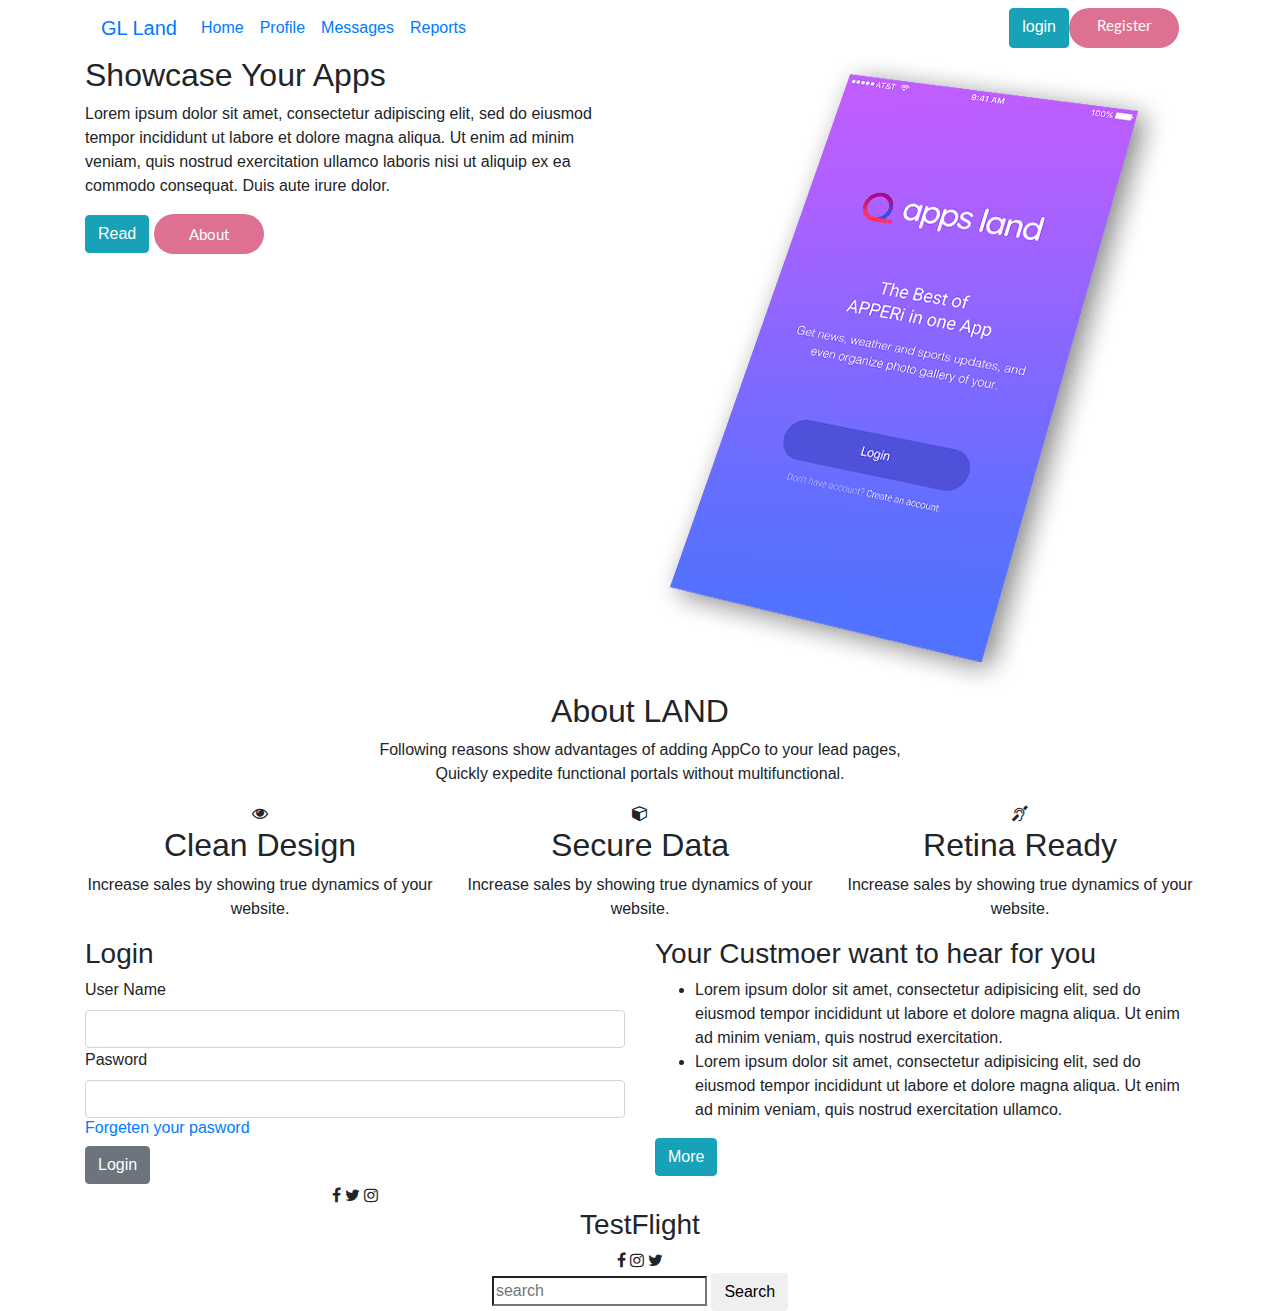
==== index.html @ bfce93e2 "first commit" ====
<!DOCTYPE html>
<html>
<head>
	<title>Home</title>
	<!-- bootstrap -->
	<meta name="viewport" content="width=device-width, initial-scale=1.0">
	<link rel="stylesheet" type="text/css" href="css/bootstrap.css">
	<!-- stylesheet -->
	<link rel="stylesheet" type="text/css" href="css/style.css">
	<!-- font awsome -->
	<link rel="stylesheet" href="https://stackpath.bootstrapcdn.com/font-awesome/4.7.0/css/font-awesome.min.css" integrity="sha384-wvfXpqpZZVQGK6TAh5PVlGOfQNHSoD2xbE+QkPxCAFlNEevoEH3Sl0sibVcOQVnN" crossorigin="anonymous">
	<!-- google font -->
	<link href="https://fonts.googleapis.com/css2?family=Quicksand:wght@600&display=swap" rel="stylesheet">
	<link href="https://fonts.googleapis.com/css2?family=Montserrat&display=swap" rel="stylesheet">
	<link href="https://fonts.googleapis.com/css2?family=Lato:wght@300&family=Montserrat:wght@600&family=Quicksand:wght@700&display=swap" rel="stylesheet">
	<!-- js animation -->
	<link rel="stylesheet"href="https://cdnjs.cloudflare.com/ajax/libs/animate.css/4.1.1/animate.min.css"/>
	<script type="text/javascript" src="https://wowjs.uk/dist/wow.min.js"></script>
</head>
<body>

	<div class="main">

		<!---------- gl-header ---------->
		<header class="gl-header">
			<div class="container">
				<div class="row">
					<div class="col-lg-12 col-md-12 col-sm-12">
						 <nav class="navbar navbar-expand-md">
						    <a href="#" class="navbar-brand">
						        <span>GL Land</span>
						    </a>
						    <button type="button" class="navbar-toggler" data-toggle="collapse" data-target="#navbarCollapse">
						        <span class="navbar-toggler-icon"><i class="fa fa-bars" aria-hidden="true" style="color: white;"></i></span>
						    </button>

						    <div class="collapse navbar-collapse" id="navbarCollapse">
						        <div class="navbar-nav">
						            <a href="#" class="nav-item nav-link active">Home</a>
						            <a href="#" class="nav-item nav-link">Profile</a>
						            <a href="#" class="nav-item nav-link">Messages</a>
						            <a href="#" class="nav-item nav-link" tabindex="-1">Reports</a>
						        </div>
						        <div class="navbar-nav ml-auto nav-button-style">
						            <a href="login.html" class="btn btn-info">login</a>
						            <a href="login.html" class="btn btn-danger">Register</a>
						        </div>
						    </div>
						</nav>
					</div>
				</div>
			</div>
		</header>
		<!---------- header ---------->

		<!-------- gl-content -------->
		<section class="gl-content">
			<div class="container">
				<div class="row">
					<div class="col-lg-6 col-md--6 col-sm-12">
						<div class="gl-content-parent">
							<div class="gl-content-div">
								<h2>Showcase Your Apps</h2>
								<p>Lorem ipsum dolor sit amet, consectetur adipiscing elit, sed do eiusmod tempor incididunt ut labore et dolore magna aliqua. Ut enim ad minim veniam, quis nostrud exercitation ullamco laboris nisi ut aliquip ex ea commodo consequat. Duis aute irure dolor.</p>
								<button class="btn btn-info">Read</button>
								<button class="btn btn-danger">About</button>
							</div>
						</div>
					</div>
					<div class="col-lg-6 col-md-12 col-sm-12">
						<div class="gl-content-parent wow animate__animated animate__fadeInRight">
							<div class="gl-content-div gl-content-img">
								<img src="img/img.png">
							</div>
						</div>
					</div>
				</div>
			</div>
		</section>
		<!------ gl content end ------>


		<!---------- gl-blog --------->
		<section class="gl-blog">
			<div class="container">
				<div class="row">
					<div class="col-lg-6 col-md-12 col-sm-12 mx-auto d-block">
					    <div class="gl-blog-heading text-center">
							<h2>About LAND</h2>
							<P>Following reasons show advantages of adding AppCo to your lead pages, Quickly expedite functional portals without multifunctional.</P>
						</div>
					</div>
				</div>
				<div class="row">
					<div class="col-lg-4 col-md-4 col-sm-12">
						<div class="gl-blog-div text-center">
							<div class="gl-blog-icon">
								<i class="fa fa-eye" aria-hidden="true"></i>
							</div>
							<div class="gl-blog-para">
								<h2>Clean Design</h2>
								<p>Increase sales by showing true dynamics of your website.</p>
							</div>
						</div>
					</div>
					<div class="col-lg-4 col-md-4 col-sm-12">
						<div class="gl-blog-div text-center">
							<div class="gl-blog-icon">
								<i class="fa fa-cube" aria-hidden="true"></i>
							</div>
							<div class="gl-blog-para">
								<h2>Secure Data</h2>
								<p>Increase sales by showing true dynamics of your website.</p>
							</div>
						</div>
					</div>
					<div class="col-lg-4 col-md-4 col-sm-12">
						<div class="gl-blog-div text-center">
							<div class="gl-blog-icon">
								<i class="fa fa-deaf" aria-hidden="true"></i>
							</div>
							<div class="gl-blog-para">
								<h2>Retina Ready</h2>
								<p>Increase sales by showing true dynamics of your website.</p>
							</div>
						</div>
					</div>
				</div>
			</div>
		</section>
		<!------- gl-blog end ------>

		<!-------- gl-form --------->
		<section class="gl-form">
			<div class="container">
				<div class="row">
					<div class="col-lg-6 col-ms-12 col-sm-12">
						<div class="gl-form-parent">
							<div class="gl-form-heading">
								<h3>Login</h3>
							</div>
							<div class="gl-form-div">
								<div class="form-outline">
								  <label class="form-label" for="form1">User Name</label>
								  <input type="text" id="form1" class="form-control" />
								</div>
								<div class="form-outline">
									<label class="form-label" for="form1">Pasword</label>
									  <input type="text" id="form1" class="form-control" />
								</div>
								<h6><a href="">Forgeten your pasword</a></h6>
								<button class="btn btn-secondary">Login</button>
							</div>
							<div class="gl-form-icon text-center">
								<i class="fa fa-facebook" aria-hidden="true"></i>
								<i class="fa fa-twitter" aria-hidden="true"></i>
								<i class="fa fa-instagram" aria-hidden="true"></i>
							</div>
						</div>
					</div>
					<div class="col-lg-6 col-md-12 col-sm-12">
						<div class="gl-form-paragraph">
							<div class="gl-form-para">
								<h3>Your Custmoer want to hear for you</h3>
								<ul>
									<li>Lorem ipsum dolor sit amet, consectetur adipisicing elit, sed do eiusmod
									tempor incididunt ut labore et dolore magna aliqua. Ut enim ad minim veniam,
									quis nostrud exercitation.</li>
									<li>Lorem ipsum dolor sit amet, consectetur adipisicing elit, sed do eiusmod
									tempor incididunt ut labore et dolore magna aliqua. Ut enim ad minim veniam,
									quis nostrud exercitation ullamco.</li>
								</ul>
								<button class="btn btn-info">More</button>
							</div>
					     </div>
					</div>
				</div>
			</div>
		</section>
		<!----------- gl-form---------->



		<!--------- footer ---------->
		<section class="footer-two">
			<div class="container">
				<div class="row">
					<div class="col-lg-6 col-md-6 col-sm-12 mx-auto d-block">
						<div class="footer-parent text-center">
							<div class="footer-div-two">
							      <h3>TestFlight</h3>
						    </div>
							<div class="social-media-two">
								<i class="fa fa-facebook" aria-hidden="true"></i>
								<i class="fa fa-instagram" aria-hidden="true"></i>
								<i class="fa fa-twitter" aria-hidden="true"></i>
							</div>
							<div class="search-bar-two">
								<input type="search" name="" placeholder="search">
								<button class="btn btn-basic button-input-two">Search</button>
							</div>
						</div>
					</div>
				</div>
			</div>
		</section>
		<!---------- footer-end ----------->











		





































	</div>






<!-- j query -->
<script src="https://ajax.googleapis.com/ajax/libs/jquery/3.5.1/jquery.min.js"></script>
<!-- js bootstrap -->
<script src="js/bootstrap.js"></script>
<!-- custom js -->
<script src="js/custom.js"></script>
<!-- testimonial slider -->
<script src="https://cdnjs.cloudflare.com/ajax/libs/jquery/2.1.3/jquery.min.js"></script>
<!-- naivigation -->
<script src="https://cdnjs.cloudflare.com/ajax/libs/jquery/2.1.3/jquery.min.js"></script>
<!-- js animation -->
<script>
	var wow = new WOW(
  {
    boxClass:     'wow',      // animated element css class (default is wow)
    animateClass: 'animated', // animation css class (default is animated)
    offset:       0,          // distance to the element when triggering the animation (default is 0)
    mobile:       true,       // trigger animations on mobile devices (default is true)
    live:         true,       // act on asynchronously loaded content (default is true)
    callback:     function(box) {
      // the callback is fired every time an animation is started
      // the argument that is passed in is the DOM node being animated
    },
    scrollContainer: null // optional scroll container selector, otherwise use window
  }
);
wow.init();
</script>

</body>
</html>
---- css/style.css ----
/*page 1*/

.coming-soon-page{
    background-color: #00091B;
}
.coming-para-page{
    height: 100vh;
}
.coming-paragraph{
    position: relative;
    transform: translateY(-50%);
    top: 50%;
}
.coming-paragraph h1:before{
    content: "";
    display: block;
    height: 3px;
    width: 31%;
    background-color: #E94134;
    position: absolute;
    top: 0;
}
.coming-paragraph h1{
    padding-top: 15px;
    color: #E94134;
    font-size: 55px;
    font-family: 'Pacifico', cursive;
    margin-bottom: 40px;
}
.coming-paragraph p{
    font-size: 16px;
    font-family: 'Open Sans', sans-serif;
    margin-bottom: 30px;
    line-height: 25px;
    color: white;
}
.coming-icon {
    margin-bottom: 35px !important;
}
.coming-icon i {
    margin-right: 10px;
    background: linear-gradient(to right, #ee0979, #E94134);
    color: white;
    font-size: 20px;
    width: 50px;
    height: 50px;
    text-align: center;
    padding-top: 16px;
    transition: 0.7s;
}
/*.coming-icon i:hover{
    background-color: white;
    color: black;
}*/
.coming-icon{
    margin-bottom: 30px;
}



/* general styling */


.countdown-time ul {
    padding-left: 0px;
}
.countdown-time ul li {
    display: inline-block;
    font-size: 19px;
    list-style-type: none;
    text-transform: uppercase;
    border: 3px solid #E94134;
    width: 103px;
    margin-right: 27px;
    height: 95px;
    font-family: 'Pacifico', cursive;
    text-align: center;
    background: linear-gradient(to right, #ee0979, #E94134);
}

.countdown-time ul li span {
  padding-left: 0 !important;
  height: 100%;
  display: flex;
  justify-content: center;
  font-size: 50px !important;
  color: white;
}

.emoji {
  display: none;
  padding: 1rem;
}

.emoji span {
  font-size: 10px;
}

@media all and (max-width: 768px) {
  h1 {
    font-size: 1.5rem;
  }
  
  li {
    font-size: 1.125rem;
    padding: .75rem;
  }
  
  li span {
    font-size: 3.375rem;
  }
}


.same-num {
  background: #E94134 !important;
  display: inline-block;
  //border: .125em solid white;
  background: white;
  height: 20px;
  width: 20px;
  padding: 0;
  border-radius: 100%;
  margin: -.5em .025em 0 .025em;

  animation-duration: 1.125s;
  animation-timing-function: ease;
  animation-iteration-count: infinite;
  animation-name: dots;
  position: relative;
  display: inline-block;
  &.two { animation-delay: -.2s; }
  &.three { animation-delay: -.4s; }
  &.four { animation-delay: -.6s; }
  &.five { animation-delay: -.8s; }
  &.six { animation-delay: -1s; }
  &.seven { animation-delay: -1.2s; }
  &.eight { animation-delay: -1.4s; }
  &.nine { animation-delay: -1.6s; }
  &.ten { animation-delay: -1.8s; }
}

@keyframes dots {
  0% {
    transform: translate(0,0);
    box-shadow: 0 1em 0em rgba(255,255,255,1);
  }
  50% { 
    transform: translate(0,5em);
    box-shadow: 0 -1em 0 rgba(255,255,255,.5);
  }
  100% { 
    transform: translate(0,0);
    box-shadow: 0 1em 0em rgba(255,255,255,1);
  }
}

.animation-dots-parent{
    height: 100vh;
}
.animation-dots{
    position: relative;
    transform: translateY(-50%);
    top: 50%;
    text-align: center;
}

/*page 1*/



/*page 2*/
.coming-page-two h1{
    margin-bottom: 35px;
}
.coming-page-two h1:before{
    content: "";
    display: block;
    height: 2px;
    width: 31%;
    background-color: #E94134;
    position: absolute;
    top: 0;
    left: 33%;
}
.coming-page-two p{
    margin-bottom: 30px;
}
.coming-page-icon-two{
    margin-bottom:70px;
}
.animation-page-two{
    height: auto !important;
}
/*page 2*/



/*coming page 3*/
.coming-page-form{
    height: 100vh;
}
.coming-page-contact{
    padding: 40px 50px;
    position: relative;
    transform: translateY(-50%);
    top: 50%;
    background-color: white;
    border-radius: 15px;
}
.coming-page-contact h3{
    font-family: 'Pacifico', cursive;
    font-size: 35px;
    color: black;
    margin-bottom: 30px;
}
.coming-page-contact p{
    color: gray;
    font-size: 16px;
    margin-bottom: 30px;
    font-size: 16px;
    font-family: 'Open Sans', sans-serif;
}
.coming-page-contact input{
    height: 45px;
    width: 100%;
    background-color: #d3d3d33b;
    color: lightgray;
    border:1px solid #d3d3d33b;
    padding-left: 15PX;
    margin-bottom: 30px;
    font-family: 'Open Sans', sans-serif;
    font-size: 16px;
}
.coming-page-contact  button{
    width: 200px;
    color: white;
    font-size: 16px;
    font-family: 'Open Sans', sans-serif;
    border:none;
}


/*animation csc*/

.page-3-coming h1 {
  color: #E94134;
  font-family: 'Pacifico', cursive;
  font-size: 3rem;
  font-weight: 100;
  line-height: 1.5;
  text-transform: uppercase;
  white-space: nowrap;
  overflow: hidden;
  position: relative;
}

.page-3-coming h1 span {
  font-size: 40px;
}

.message {
    background-color: transparent;
    color: white;
    font-weight: 900;
    overflow: hidden;
    position: absolute;
    top: 23px;
    left: 224px;
    animation: openclose 1s ease-in-out infinite;
}

.word1{
  font-family: 'Pacifico', cursive;
  font-size: 40px;
}

@keyframes openclose {
  0% {
    width: 0;
  }
  100% {
    width: 170px;
  }
}
/*coming page 3*/



/*coming -page 4*/

.soon-page{
    background-image: url(../img/leaf.jpeg);
    background-size: cover;
    height: 100vh;
    padding: 126px 0px;
}
.soon-page h2{
    color: white;
    font-size: 60px;
    font-family: 'Montserrat', sans-serif;
    margin-bottom: 30px;
}
#geeks-countdown{
  width: 100%;
  
}
#clock span{
  float: left;
  text-align: center;
  font-size: 40px;
  margin: 0 2.5%;
  color: #fff;
  padding: 20px;
  width: 20%;
  border-radius: 20px;
  box-sizing: border-box;
  font-family: 'Montserrat', sans-serif;
}
#clock:after{
  content: "";
  display: block;
  clear: both;
}
#units span{
  float: left;
  width: 25%;
  text-align: center;
  margin-top: 30px;
  color: #ddd;
  text-transform: uppercase;
  font-size: 13px;
  letter-spacing: 2px;
  
}

span.turn{
  animation: turn 1s ease forwards;
}

@keyframes turn{
  0%{transform: rotateY(360deg)}
  100%{transform: rotateY(0deg)}
}
.coming-soon-v4-input p{
    font-size: 15px;
    font-family: 'Montserrat', sans-serif;
    color: white;
    margin-bottom: 30PX;
}
.coming-soon-v4-input input{
    border:none;
    background-color: transparent;
    border-bottom: 1px solid white;
    width: 50%;
    color: white;
    margin-bottom: 35px;
    outline: none;
}
.coming-soon-v4-input input::placeholder{
    color: white;
}
.coming-soon-v4-input button{
    background-color: white;
    border-radius: 25px;
    color: black;
    font-family: 'Montserrat', sans-serif; 
    font-size: 16px;
    width: 25%;
}
.coming-soon-v4-input{
    margin-top: 60px;
}


/*soon page v2*/
.soon-page-two{
    background-color: #330033;
    background-image: url("data:image/svg+xml,%3Csvg xmlns='http://www.w3.org/2000/svg' width='400' height='400' viewBox='0 0 800 800'%3E%3Cg fill='none' stroke='%23404' stroke-width='1'%3E%3Cpath d='M769 229L1037 260.9M927 880L731 737 520 660 309 538 40 599 295 764 126.5 879.5 40 599-197 493 102 382-31 229 126.5 79.5-69-63'/%3E%3Cpath d='M-31 229L237 261 390 382 603 493 308.5 537.5 101.5 381.5M370 905L295 764'/%3E%3Cpath d='M520 660L578 842 731 737 840 599 603 493 520 660 295 764 309 538 390 382 539 269 769 229 577.5 41.5 370 105 295 -36 126.5 79.5 237 261 102 382 40 599 -69 737 127 880'/%3E%3Cpath d='M520-140L578.5 42.5 731-63M603 493L539 269 237 261 370 105M902 382L539 269M390 382L102 382'/%3E%3Cpath d='M-222 42L126.5 79.5 370 105 539 269 577.5 41.5 927 80 769 229 902 382 603 493 731 737M295-36L577.5 41.5M578 842L295 764M40-201L127 80M102 382L-261 269'/%3E%3C/g%3E%3Cg fill='%23505'%3E%3Ccircle cx='769' cy='229' r='5'/%3E%3Ccircle cx='539' cy='269' r='5'/%3E%3Ccircle cx='603' cy='493' r='5'/%3E%3Ccircle cx='731' cy='737' r='5'/%3E%3Ccircle cx='520' cy='660' r='5'/%3E%3Ccircle cx='309' cy='538' r='5'/%3E%3Ccircle cx='295' cy='764' r='5'/%3E%3Ccircle cx='40' cy='599' r='5'/%3E%3Ccircle cx='102' cy='382' r='5'/%3E%3Ccircle cx='127' cy='80' r='5'/%3E%3Ccircle cx='370' cy='105' r='5'/%3E%3Ccircle cx='578' cy='42' r='5'/%3E%3Ccircle cx='237' cy='261' r='5'/%3E%3Ccircle cx='390' cy='382' r='5'/%3E%3C/g%3E%3C/svg%3E");
    background-size: cover;
    height: 100vh;
    padding: 126px 0px;
}
.soon-page-two h2{
    color: white;
    font-size: 60px;
    font-family: 'Montserrat', sans-serif;
    margin-bottom: 30px;
}


/*.soon-page-two-v3*/
.soon-page-v3{
    background-image: url(../img/blobb.svg);
    background-size: cover;
    height: 100vh;
    padding: 220px 0px;
}
.soon-v3-para h2{
    font-size: 40px;
    color: black;
    font-family: 'Montserrat', sans-serif;
    margin-bottom: 20px;
    font-weight: 600;
}
.soon-v3-para p{
    color: gray;
    font-size: 16px;
    margin-bottom: 30px;
    font-family: 'Montserrat', sans-serif;
}
.soon-v3-para input{
    background-color: white;
    height: 40px;
    width: 80%;
    border:1px solid lightgray;
    border-radius: 25px;
    padding-left: 20px;
    outline: none;
}
.soon-v3-para input{
    position: relative;
}
.button-v3{
    position: absolute;
    right: 45px;
}
.v3-soon-img {
    text-align: center;
}
.v3-soon-img img{
    height: 70%;
    width: 70%;
}
.btn-danger {
    background-color: #de7192;
    width: 110px;
    height: 40px;
    border-radius: 26px;
    color: white !important;
    font-size: 15px;
    background: #de7192;
    transition: background 1.5s;
    border: none !important;
    font-family: 'Lato', sans-serif;
}
.soon-v3-parent{
    height: 100%;
}
.soon-v3-para{
    position: relative;
    transform: translateY(-50%);
    top: 50%;
}
.animate__animated .animate__pulse{ 
    animation-timing-function: linear !important;
}
/*soon-page-v3*/




/*soon-page-v4*/
.soon-page-v4{
    background-image: url(../img/abort.svg);
    background-size: cover;
    height: 100vh;
    padding: 260px 0px;
}
.soon-v4-para h2{
    font-weight: 700 !important;
    font-size: 70px;
    color: #EB5A33;
    font-family: 'Montserrat', sans-serif;
    margin-bottom: 20px;
}
.soon-v4-para h2 span{
    color:black !important;
}
.soon-v4-para p{
    color: black;
    font-family: 'Montserrat', sans-serif;
}
.soon-v4-para input{
    width: 60%;
    height: 40px;
    border:1px solid white;
    outline:none;
    padding-left: 20px;
    position: relative;
    border-radius: 30px;
}
.v4-button{
    background-color:  #EB5A33;
    border-radius: 25px;
    border:1px solid  #EB5A33;
    width: 130px;
        position: absolute;
        right: 138px;
        height: 40px !important;
}
.v4-button:hover{
    background-color:  #EB5A33;
    border-radius: 25px;
    border:1px solid  #EB5A33;
}

/*soon-page-v4*/


/*soon-page-v5*/
.soon-page-v5{
    background-image: url(../img/hike.svg);
    background-size: cover;
    height: 100vh;
    padding: 180px 0px;
}
.soon-v5-img img{
    width: 100%;
}
.soon-v5 h2{
   font-family: 'Noto Sans KR', sans-serif;
   color: white;
   font-weight: 700;
   font-size: 55px;
   color: black;
   margin-bottom: 20px;
}
.soon-v5 p{
    font-family: 'Montserrat', sans-serif;
    font-size: 16px;
    color: black;
    margin-bottom: 20px;
}
.soon-v5 button{
    border-radius: 25px;
    background-color: #4FACF7;
    color: white;
    width: 180px;
}
.soon-v5-parent{
    height: 100%;
}
.soon-v5 {
    position: relative;
    transform: translateY(-50%);
    top: 50%;
}
.soon-v5 span{
    color: #4FACF7;
}
.soon-v5 ul{
    margin-bottom: 30px;
}
.soon-v5 ul li{
    font-family: 'Montserrat', sans-serif;
    margin-bottom: 10px;
}
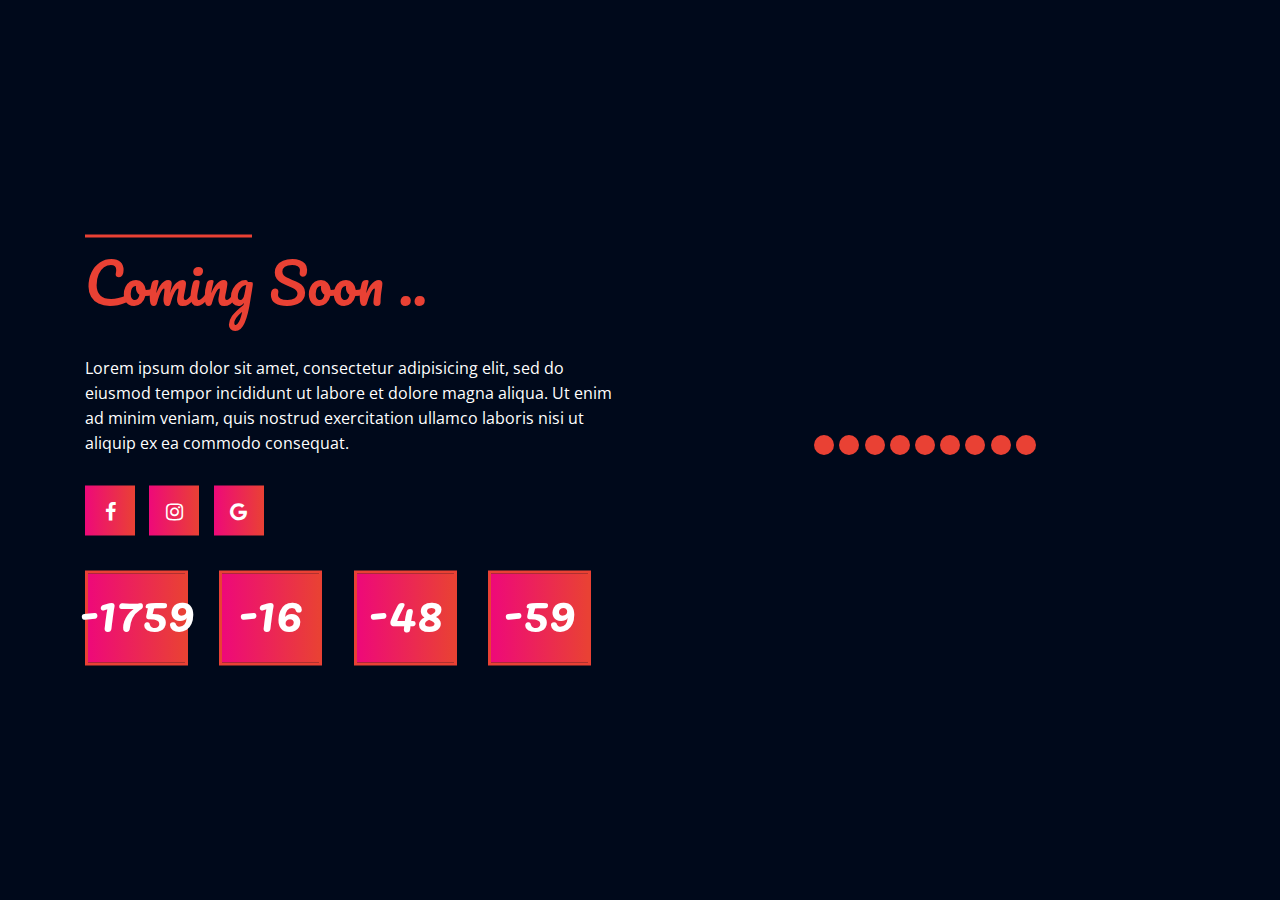
==== commit be591cc2: "fix" ====
--- a/index.html
+++ b/index.html
@@ -1,294 +1,168 @@
-<!DOCTYPE html>
-<html>
-<head>
-	<title>Home</title>
-	<!-- bootstrap -->
-	<meta name="viewport" content="width=device-width, initial-scale=1.0">
-	<link rel="stylesheet" type="text/css" href="css/bootstrap.css">
-	<!-- stylesheet -->
-	<link rel="stylesheet" type="text/css" href="css/style.css">
-	<!-- font awsome -->
-	<link rel="stylesheet" href="https://stackpath.bootstrapcdn.com/font-awesome/4.7.0/css/font-awesome.min.css" integrity="sha384-wvfXpqpZZVQGK6TAh5PVlGOfQNHSoD2xbE+QkPxCAFlNEevoEH3Sl0sibVcOQVnN" crossorigin="anonymous">
-	<!-- google font -->
-	<link href="https://fonts.googleapis.com/css2?family=Quicksand:wght@600&display=swap" rel="stylesheet">
-	<link href="https://fonts.googleapis.com/css2?family=Montserrat&display=swap" rel="stylesheet">
-	<link href="https://fonts.googleapis.com/css2?family=Lato:wght@300&family=Montserrat:wght@600&family=Quicksand:wght@700&display=swap" rel="stylesheet">
-	<!-- js animation -->
-	<link rel="stylesheet"href="https://cdnjs.cloudflare.com/ajax/libs/animate.css/4.1.1/animate.min.css"/>
-	<script type="text/javascript" src="https://wowjs.uk/dist/wow.min.js"></script>
-</head>
-<body>
-
-	<div class="main">
-
-		<!---------- gl-header ---------->
-		<header class="gl-header">
-			<div class="container">
-				<div class="row">
-					<div class="col-lg-12 col-md-12 col-sm-12">
-						 <nav class="navbar navbar-expand-md">
-						    <a href="#" class="navbar-brand">
-						        <span>GL Land</span>
-						    </a>
-						    <button type="button" class="navbar-toggler" data-toggle="collapse" data-target="#navbarCollapse">
-						        <span class="navbar-toggler-icon"><i class="fa fa-bars" aria-hidden="true" style="color: white;"></i></span>
-						    </button>
-
-						    <div class="collapse navbar-collapse" id="navbarCollapse">
-						        <div class="navbar-nav">
-						            <a href="#" class="nav-item nav-link active">Home</a>
-						            <a href="#" class="nav-item nav-link">Profile</a>
-						            <a href="#" class="nav-item nav-link">Messages</a>
-						            <a href="#" class="nav-item nav-link" tabindex="-1">Reports</a>
-						        </div>
-						        <div class="navbar-nav ml-auto nav-button-style">
-						            <a href="login.html" class="btn btn-info">login</a>
-						            <a href="login.html" class="btn btn-danger">Register</a>
-						        </div>
-						    </div>
-						</nav>
-					</div>
-				</div>
-			</div>
-		</header>
-		<!---------- header ---------->
-
-		<!-------- gl-content -------->
-		<section class="gl-content">
-			<div class="container">
-				<div class="row">
-					<div class="col-lg-6 col-md--6 col-sm-12">
-						<div class="gl-content-parent">
-							<div class="gl-content-div">
-								<h2>Showcase Your Apps</h2>
-								<p>Lorem ipsum dolor sit amet, consectetur adipiscing elit, sed do eiusmod tempor incididunt ut labore et dolore magna aliqua. Ut enim ad minim veniam, quis nostrud exercitation ullamco laboris nisi ut aliquip ex ea commodo consequat. Duis aute irure dolor.</p>
-								<button class="btn btn-info">Read</button>
-								<button class="btn btn-danger">About</button>
-							</div>
-						</div>
-					</div>
-					<div class="col-lg-6 col-md-12 col-sm-12">
-						<div class="gl-content-parent wow animate__animated animate__fadeInRight">
-							<div class="gl-content-div gl-content-img">
-								<img src="img/img.png">
-							</div>
-						</div>
-					</div>
-				</div>
-			</div>
-		</section>
-		<!------ gl content end ------>
-
-
-		<!---------- gl-blog --------->
-		<section class="gl-blog">
-			<div class="container">
-				<div class="row">
-					<div class="col-lg-6 col-md-12 col-sm-12 mx-auto d-block">
-					    <div class="gl-blog-heading text-center">
-							<h2>About LAND</h2>
-							<P>Following reasons show advantages of adding AppCo to your lead pages, Quickly expedite functional portals without multifunctional.</P>
-						</div>
-					</div>
-				</div>
-				<div class="row">
-					<div class="col-lg-4 col-md-4 col-sm-12">
-						<div class="gl-blog-div text-center">
-							<div class="gl-blog-icon">
-								<i class="fa fa-eye" aria-hidden="true"></i>
-							</div>
-							<div class="gl-blog-para">
-								<h2>Clean Design</h2>
-								<p>Increase sales by showing true dynamics of your website.</p>
-							</div>
-						</div>
-					</div>
-					<div class="col-lg-4 col-md-4 col-sm-12">
-						<div class="gl-blog-div text-center">
-							<div class="gl-blog-icon">
-								<i class="fa fa-cube" aria-hidden="true"></i>
-							</div>
-							<div class="gl-blog-para">
-								<h2>Secure Data</h2>
-								<p>Increase sales by showing true dynamics of your website.</p>
-							</div>
-						</div>
-					</div>
-					<div class="col-lg-4 col-md-4 col-sm-12">
-						<div class="gl-blog-div text-center">
-							<div class="gl-blog-icon">
-								<i class="fa fa-deaf" aria-hidden="true"></i>
-							</div>
-							<div class="gl-blog-para">
-								<h2>Retina Ready</h2>
-								<p>Increase sales by showing true dynamics of your website.</p>
-							</div>
-						</div>
-					</div>
-				</div>
-			</div>
-		</section>
-		<!------- gl-blog end ------>
-
-		<!-------- gl-form --------->
-		<section class="gl-form">
-			<div class="container">
-				<div class="row">
-					<div class="col-lg-6 col-ms-12 col-sm-12">
-						<div class="gl-form-parent">
-							<div class="gl-form-heading">
-								<h3>Login</h3>
-							</div>
-							<div class="gl-form-div">
-								<div class="form-outline">
-								  <label class="form-label" for="form1">User Name</label>
-								  <input type="text" id="form1" class="form-control" />
-								</div>
-								<div class="form-outline">
-									<label class="form-label" for="form1">Pasword</label>
-									  <input type="text" id="form1" class="form-control" />
-								</div>
-								<h6><a href="">Forgeten your pasword</a></h6>
-								<button class="btn btn-secondary">Login</button>
-							</div>
-							<div class="gl-form-icon text-center">
-								<i class="fa fa-facebook" aria-hidden="true"></i>
-								<i class="fa fa-twitter" aria-hidden="true"></i>
-								<i class="fa fa-instagram" aria-hidden="true"></i>
-							</div>
-						</div>
-					</div>
-					<div class="col-lg-6 col-md-12 col-sm-12">
-						<div class="gl-form-paragraph">
-							<div class="gl-form-para">
-								<h3>Your Custmoer want to hear for you</h3>
-								<ul>
-									<li>Lorem ipsum dolor sit amet, consectetur adipisicing elit, sed do eiusmod
-									tempor incididunt ut labore et dolore magna aliqua. Ut enim ad minim veniam,
-									quis nostrud exercitation.</li>
-									<li>Lorem ipsum dolor sit amet, consectetur adipisicing elit, sed do eiusmod
-									tempor incididunt ut labore et dolore magna aliqua. Ut enim ad minim veniam,
-									quis nostrud exercitation ullamco.</li>
-								</ul>
-								<button class="btn btn-info">More</button>
-							</div>
-					     </div>
-					</div>
-				</div>
-			</div>
-		</section>
-		<!----------- gl-form---------->
-
-
-
-		<!--------- footer ---------->
-		<section class="footer-two">
-			<div class="container">
-				<div class="row">
-					<div class="col-lg-6 col-md-6 col-sm-12 mx-auto d-block">
-						<div class="footer-parent text-center">
-							<div class="footer-div-two">
-							      <h3>TestFlight</h3>
-						    </div>
-							<div class="social-media-two">
-								<i class="fa fa-facebook" aria-hidden="true"></i>
-								<i class="fa fa-instagram" aria-hidden="true"></i>
-								<i class="fa fa-twitter" aria-hidden="true"></i>
-							</div>
-							<div class="search-bar-two">
-								<input type="search" name="" placeholder="search">
-								<button class="btn btn-basic button-input-two">Search</button>
-							</div>
-						</div>
-					</div>
-				</div>
-			</div>
-		</section>
-		<!---------- footer-end ----------->
-
-
-
-
-
-
-
-
-
-
-
-		
-
-
-
-
-
-
-
-
-
-
-
-
-
-
-
-
-
-
-
-
-
-
-
-
-
-
-
-
-
-
-
-
-
-
-
-
-
-	</div>
-
-
-
-
-
-
-<!-- j query -->
-<script src="https://ajax.googleapis.com/ajax/libs/jquery/3.5.1/jquery.min.js"></script>
-<!-- js bootstrap -->
-<script src="js/bootstrap.js"></script>
-<!-- custom js -->
-<script src="js/custom.js"></script>
-<!-- testimonial slider -->
-<script src="https://cdnjs.cloudflare.com/ajax/libs/jquery/2.1.3/jquery.min.js"></script>
-<!-- naivigation -->
-<script src="https://cdnjs.cloudflare.com/ajax/libs/jquery/2.1.3/jquery.min.js"></script>
-<!-- js animation -->
-<script>
-	var wow = new WOW(
-  {
-    boxClass:     'wow',      // animated element css class (default is wow)
-    animateClass: 'animated', // animation css class (default is animated)
-    offset:       0,          // distance to the element when triggering the animation (default is 0)
-    mobile:       true,       // trigger animations on mobile devices (default is true)
-    live:         true,       // act on asynchronously loaded content (default is true)
-    callback:     function(box) {
-      // the callback is fired every time an animation is started
-      // the argument that is passed in is the DOM node being animated
-    },
-    scrollContainer: null // optional scroll container selector, otherwise use window
-  }
-);
-wow.init();
-</script>
-
-</body>
-</html>+<!DOCTYPE html>
+<html>
+<head>
+	<title>Coming soon page</title>
+	<!-- bootstrap -->
+	<meta name="viewport" content="width=device-width, initial-scale=1.0">
+	<link rel="stylesheet" type="text/css" href="css/bootstrap.css">
+	<!-- stylesheet -->
+	<link rel="stylesheet" type="text/css" href="css/style.css">
+	<!-- font awsome -->
+	<link rel="stylesheet" href="https://stackpath.bootstrapcdn.com/font-awesome/4.7.0/css/font-awesome.min.css" integrity="sha384-wvfXpqpZZVQGK6TAh5PVlGOfQNHSoD2xbE+QkPxCAFlNEevoEH3Sl0sibVcOQVnN" crossorigin="anonymous">
+	<!-- google font -->
+	<link href="https://fonts.googleapis.com/css2?family=Quicksand:wght@600&display=swap" rel="stylesheet">
+	<link href="https://fonts.googleapis.com/css2?family=Montserrat&display=swap" rel="stylesheet">
+	<link href="https://fonts.googleapis.com/css2?family=Lato:wght@300&family=Montserrat:wght@600&family=Quicksand:wght@700&display=swap" rel="stylesheet">
+	<link href="https://fonts.googleapis.com/css2?family=Pacifico&display=swap" rel="stylesheet">
+	<link href="https://fonts.googleapis.com/css2?family=Open+Sans&display=swap" rel="stylesheet">
+	<!-- js animation -->
+	<link rel="stylesheet"href="https://cdnjs.cloudflare.com/ajax/libs/animate.css/4.1.1/animate.min.css"/>
+	<script type="text/javascript" src="https://wowjs.uk/dist/wow.min.js"></script>
+</head>
+<body>
+
+
+	<section class="coming-soon-page">
+		<div class="container">
+			<div class="row">
+				<div class="col-lg-6 col-md-6 col-sm-12">
+					<div class="coming-para-page">
+						<div class="coming-paragraph">
+							<h1 class="wow animate__animated animate__fadeInDown">Coming Soon ..</h1>
+							<p>Lorem ipsum dolor sit amet, consectetur adipisicing elit, sed do eiusmod
+							tempor incididunt ut labore et dolore magna aliqua. Ut enim ad minim veniam,
+							quis nostrud exercitation ullamco laboris nisi ut aliquip ex ea commodo
+							consequat.</p>
+							<div class="coming-icon">
+								<i class="fa fa-facebook" aria-hidden="true"></i>
+								<i class="fa fa-instagram" aria-hidden="true"></i>
+								<i class="fa fa-google" aria-hidden="true"></i>
+							</div>
+							<div class="counter-coming">
+								<div class="counter-coming">
+									  <div id="countdown" class="countdown-time">
+									    <ul>
+									      <li><span id="days"></span></li>
+									      <li><span id="hours"></span></li>
+									      <li><span id="minutes"></span></li>
+									      <li><span id="seconds"></span></li>
+									    </ul>
+									  </div>
+									  <div id="content" class="emoji">
+									    <span>🥳</span>
+									    <span>🎉</span>
+									    <span>🎂</span>
+									  </div>
+								</div>
+							</div>
+						</div>
+					</div>
+				</div>
+				<div class="col-lg-6 col-md-6 col-sm-12">
+					<div class="animation-dots-parent">
+						<div class="animation-dots wow animate__animated animate__rotateIn">
+						<span class="one"></span>
+						<span class="two same-num"></span>
+						<span class="three same-num"></span>
+						<span class="four same-num"></span>
+						<span class="five same-num"></span>
+						<span class="six same-num"></span>
+						<span class="seven same-num"></span>
+						<span class="eight same-num"></span>
+						<span class="nine same-num"></span>
+						<span class="ten same-num"></span>
+					</div>
+					</div>
+				</div>
+			</div>
+		</div>
+	</section>
+
+
+
+
+
+
+
+
+
+
+
+
+
+
+
+
+
+
+
+
+
+
+
+
+<!-- j query -->
+<script src="https://ajax.googleapis.com/ajax/libs/jquery/3.5.1/jquery.min.js"></script>
+<!-- js bootstrap -->
+<script src="js/bootstrap.js"></script>
+<!-- custom js -->
+<script src="js/custom.js"></script>
+<!-- testimonial slider -->
+<script src="https://cdnjs.cloudflare.com/ajax/libs/jquery/2.1.3/jquery.min.js"></script>
+<!-- naivigation -->
+<script src="https://cdnjs.cloudflare.com/ajax/libs/jquery/2.1.3/jquery.min.js"></script>
+<!-- js animation -->
+<script>
+	var wow = new WOW(
+  {
+    boxClass:     'wow',      // animated element css class (default is wow)
+    animateClass: 'animated', // animation css class (default is animated)
+    offset:       0,          // distance to the element when triggering the animation (default is 0)
+    mobile:       true,       // trigger animations on mobile devices (default is true)
+    live:         true,       // act on asynchronously loaded content (default is true)
+    callback:     function(box) {
+      // the callback is fired every time an animation is started
+      // the argument that is passed in is the DOM node being animated
+    },
+    scrollContainer: null // optional scroll container selector, otherwise use window
+  }
+);
+wow.init();
+</script>
+<script>
+	(function () {
+  const second = 1000,
+        minute = second * 60,
+        hour = minute * 60,
+        day = hour * 24;
+
+  let birthday = "Sep 30, 2021 00:00:00",
+      countDown = new Date(birthday).getTime(),
+      x = setInterval(function() {    
+
+        let now = new Date().getTime(),
+            distance = countDown - now;
+
+        document.getElementById("days").innerText = Math.floor(distance / (day)),
+          document.getElementById("hours").innerText = Math.floor((distance % (day)) / (hour)),
+          document.getElementById("minutes").innerText = Math.floor((distance % (hour)) / (minute)),
+          document.getElementById("seconds").innerText = Math.floor((distance % (minute)) / second);
+
+        //do something later when date is reached
+        if (distance < 0) {
+          let headline = document.getElementById("headline"),
+              countdown = document.getElementById("countdown"),
+              content = document.getElementById("content");
+
+          headline.innerText = "It's my birthday!";
+          countdown.style.display = "none";
+          content.style.display = "block";
+
+          clearInterval(x);
+        }
+        //seconds
+      }, 0)
+  }());
+</script>
+</body>
+</html>
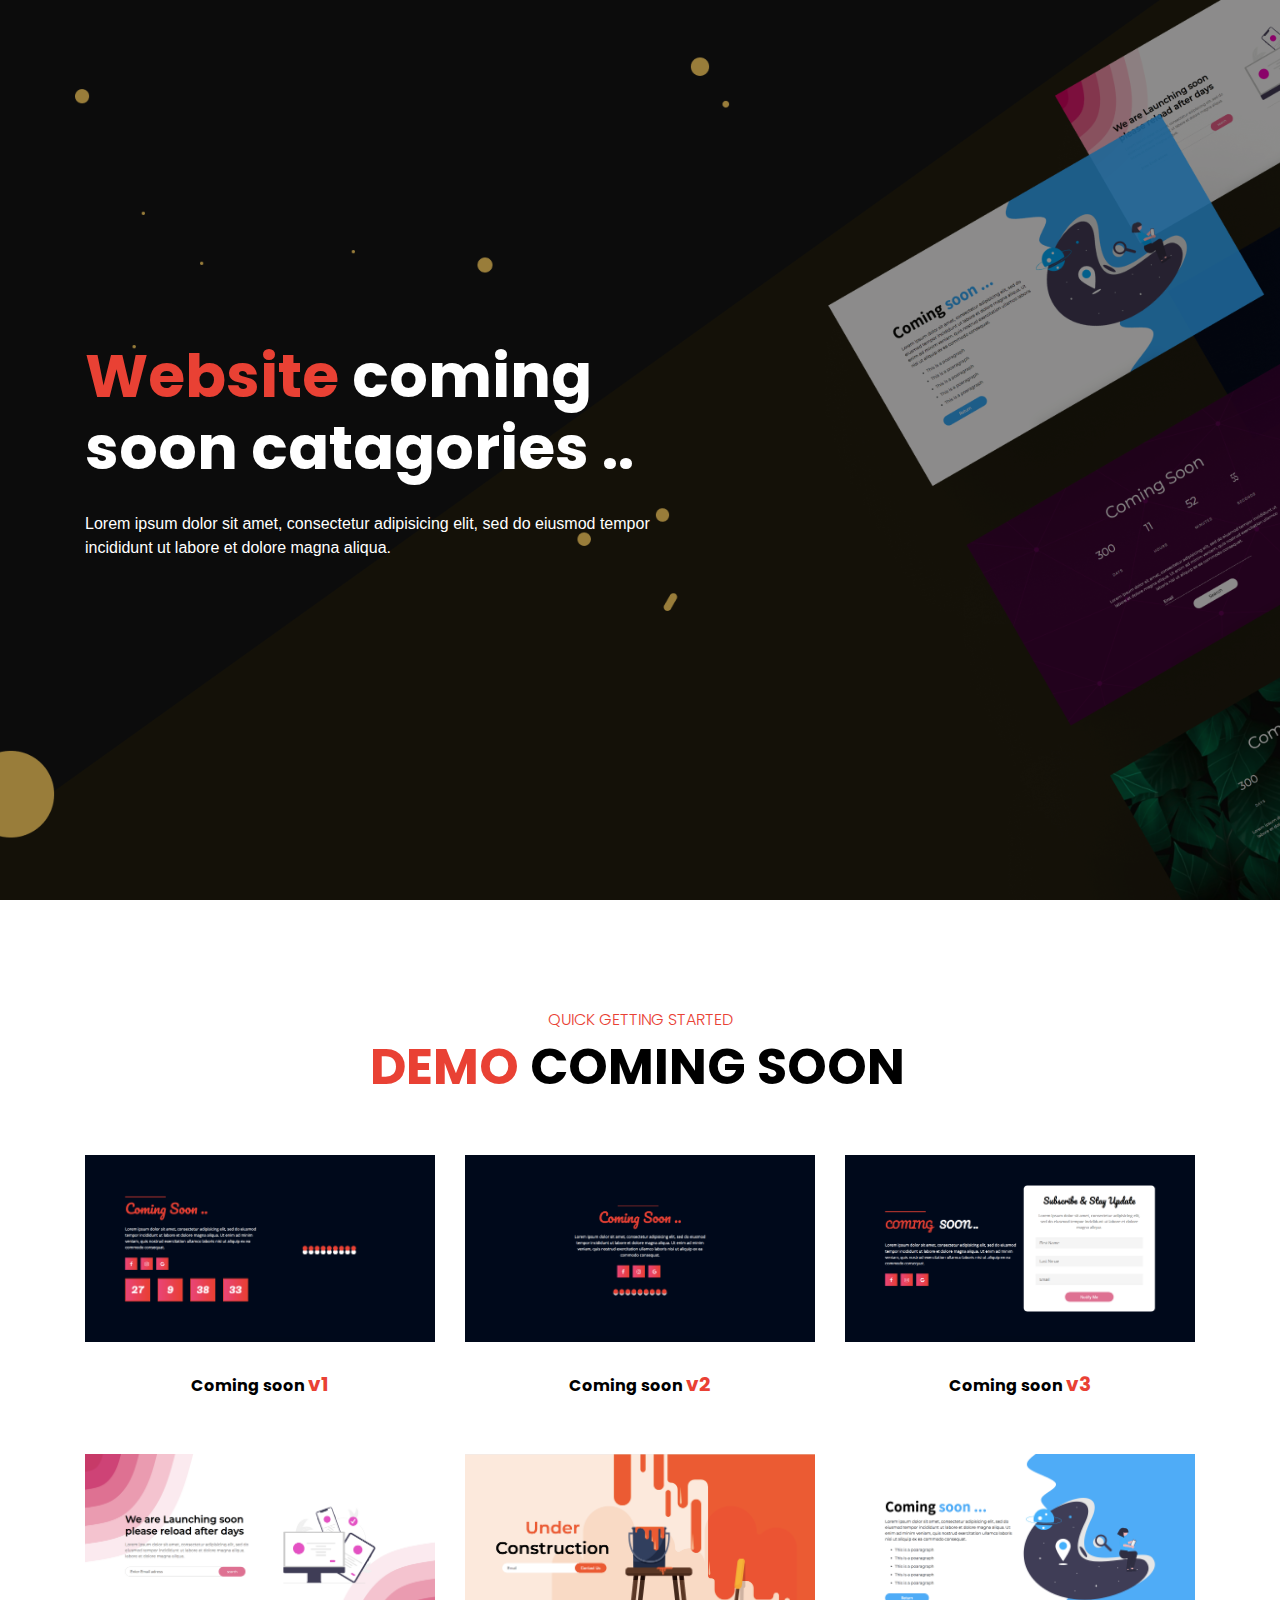
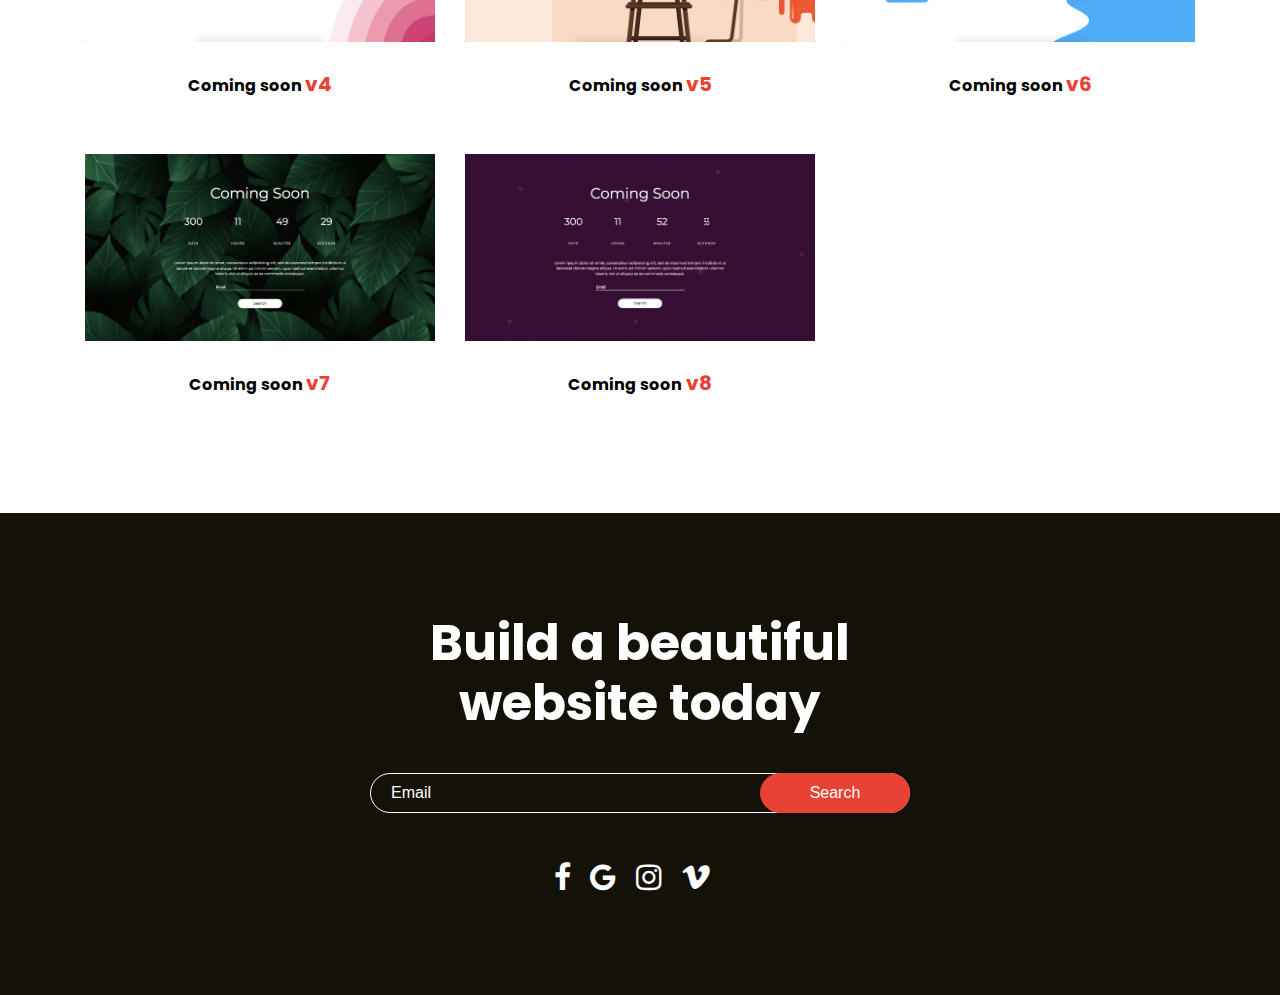
==== commit 4c2acd02: "fix" ====
--- a/index.html
+++ b/index.html
@@ -15,6 +15,8 @@
 	<link href="https://fonts.googleapis.com/css2?family=Lato:wght@300&family=Montserrat:wght@600&family=Quicksand:wght@700&display=swap" rel="stylesheet">
 	<link href="https://fonts.googleapis.com/css2?family=Pacifico&display=swap" rel="stylesheet">
 	<link href="https://fonts.googleapis.com/css2?family=Open+Sans&display=swap" rel="stylesheet">
+	<link href="https://fonts.googleapis.com/css2?family=Poppins:wght@700&display=swap" rel="stylesheet">
+	<link href="https://fonts.googleapis.com/css2?family=Poppins:wght@300&display=swap" rel="stylesheet">
 	<!-- js animation -->
 	<link rel="stylesheet"href="https://cdnjs.cloudflare.com/ajax/libs/animate.css/4.1.1/animate.min.css"/>
 	<script type="text/javascript" src="https://wowjs.uk/dist/wow.min.js"></script>
@@ -22,61 +24,128 @@
 <body>
 
 
-	<section class="coming-soon-page">
-		<div class="container">
-			<div class="row">
-				<div class="col-lg-6 col-md-6 col-sm-12">
-					<div class="coming-para-page">
-						<div class="coming-paragraph">
-							<h1 class="wow animate__animated animate__fadeInDown">Coming Soon ..</h1>
-							<p>Lorem ipsum dolor sit amet, consectetur adipisicing elit, sed do eiusmod
-							tempor incididunt ut labore et dolore magna aliqua. Ut enim ad minim veniam,
-							quis nostrud exercitation ullamco laboris nisi ut aliquip ex ea commodo
-							consequat.</p>
-							<div class="coming-icon">
-								<i class="fa fa-facebook" aria-hidden="true"></i>
-								<i class="fa fa-instagram" aria-hidden="true"></i>
-								<i class="fa fa-google" aria-hidden="true"></i>
-							</div>
-							<div class="counter-coming">
-								<div class="counter-coming">
-									  <div id="countdown" class="countdown-time">
-									    <ul>
-									      <li><span id="days"></span></li>
-									      <li><span id="hours"></span></li>
-									      <li><span id="minutes"></span></li>
-									      <li><span id="seconds"></span></li>
-									    </ul>
-									  </div>
-									  <div id="content" class="emoji">
-									    <span>🥳</span>
-									    <span>🎉</span>
-									    <span>🎂</span>
-									  </div>
-								</div>
-							</div>
-						</div>
-					</div>
-				</div>
-				<div class="col-lg-6 col-md-6 col-sm-12">
-					<div class="animation-dots-parent">
-						<div class="animation-dots wow animate__animated animate__rotateIn">
-						<span class="one"></span>
-						<span class="two same-num"></span>
-						<span class="three same-num"></span>
-						<span class="four same-num"></span>
-						<span class="five same-num"></span>
-						<span class="six same-num"></span>
-						<span class="seven same-num"></span>
-						<span class="eight same-num"></span>
-						<span class="nine same-num"></span>
-						<span class="ten same-num"></span>
-					</div>
-					</div>
-				</div>
-			</div>
-		</div>
-	</section>
+
+
+  <section class="banner-demo">
+  	<div class="container">
+  		<div class="row">
+  			<div class="col-lg-7 col-md-6 col-sm-12">
+  				<div class="coming-soon-parent-demo">
+  					<div class="coming-soon-demo">
+	  					<h2><span>Website</span> coming soon catagories ..</h2>
+	  					<p>Lorem ipsum dolor sit amet, consectetur adipisicing elit, sed do eiusmod
+	  					tempor incididunt ut labore et dolore magna aliqua.</p>
+	  				</div>
+  				</div>
+  			</div>
+  		</div>
+  	</div>
+  </section>
+
+  <section class="demos-div">
+  	<div class="container">
+  		<div class="row">
+  			<div class="col-lg-6 col-md-12 col-sm-12 mx-auto d-block">
+  				<div class="demo-para">
+  					<h6>QUICK GETTING STARTED</h6>
+  					<h2><span>DEMO</span> COMING SOON</h2>
+  				</div>
+  			</div>
+  		</div>
+  		<div class="row demo-row">
+  			<div class="col-lg-4 col-md-4 col-sm-12">
+  				<div class="demo-img">
+  					<a href="https://greelogix.github.io/coming-soon/index.html"><img src="img/shot2.png"></a>
+  				</div>
+  				<div class="demo-img-name">
+  					<h6>Coming soon <span>v1</span></h6>
+  				</div>
+  			</div>
+  			<div class="col-lg-4 col-md-4 col-sm-12">
+  				<div class="demo-img">
+  					<a href="https://greelogix.github.io/coming-soon/coming-page-2.html"><img src="img/shot7.png"></a>
+  				</div>
+  				<div class="demo-img-name">
+  					<h6>Coming soon <span>v2</span></h6>
+  				</div>
+  			</div>
+  			<div class="col-lg-4 col-md-4 col-sm-12">
+  				<div class="demo-img">
+  					<a href="https://greelogix.github.io/coming-soon/coming-page-3.html"><img src="img/shot8.png"></a>
+  				</div>
+  				<div class="demo-img-name">
+  					<h6>Coming soon <span>v3</span></h6>
+  				</div>
+  			</div>
+  		</div>
+  		<div class="row demo-row">
+  			<div class="col-lg-4 col-md-4 col-sm-12">
+  				<div class="demo-img">
+  					<a href="https://greelogix.github.io/coming-soon/coming-soon-v3.html"><img src="img/shot4.png"></a>
+  				</div>
+  				<div class="demo-img-name">
+  					<h6>Coming soon <span>v4</span></h6>
+  				</div>
+  			</div>
+  			<div class="col-lg-4 col-md-4 col-sm-12">
+  				<div class="demo-img">
+  					<a href="https://greelogix.github.io/coming-soon/coming-soon-v4.html"><img src="img/shot5.png"></a>
+  				</div>
+  				<div class="demo-img-name">
+  					<h6>Coming soon <span>v5</span></h6>
+  				</div>
+  			</div>
+  			<div class="col-lg-4 col-md-4 col-sm-12">
+  				<div class="demo-img">
+  					<a href="https://greelogix.github.io/coming-soon/coming-soon-v5.html"><img src="img/shot6.png"></a>
+  				</div>
+  				<div class="demo-img-name">
+  					<h6>Coming soon <span>v6</span></h6>
+  				</div>
+  			</div>
+  		</div>
+  		<div class="row demo-row">
+  			<div class="col-lg-4 col-md-4 col-sm-12">
+  				<div class="demo-img">
+  					<a href="https://greelogix.github.io/coming-soon/soon.html"><img src="img/shot1.png"></a>
+  				</div>
+  				<div class="demo-img-name">
+  					<h6>Coming soon <span>v7</span></h6>
+  				</div>
+  			</div>
+  			<div class="col-lg-4 col-md-4 col-sm-12">
+  				<div class="demo-img">
+  					<a href="https://greelogix.github.io/coming-soon/coming-soon-v2.html"><img src="img/shot3.png"></a>
+  				</div>
+  				<div class="demo-img-name">
+  					<h6>Coming soon<span> v8</span></h6>
+  				</div>
+  			</div>
+  		</div>
+  	</div>
+  </section>
+
+
+
+  <section class="footer">
+  	<div class="container">
+  		<div class="row">
+  			<div class="col-lg-6 col-md-12 col-sm-12 mx-auto d-block">
+  				<div class="footer-para">
+  					<h2>Build a beautiful website today</h2>
+  					<input type="text" placeholder="Email" name="">
+  					<button class="bnt btn-secondary">Search</button>
+  					<div class="footer-icons">
+  						<i class="fa fa-facebook" aria-hidden="true"></i>
+  						<i class="fa fa-google" aria-hidden="true"></i>
+  						<i class="fa fa-instagram" aria-hidden="true"></i>
+  						<i class="fa fa-vimeo" aria-hidden="true"></i>
+  					</div>
+  				</div>
+  			</div>
+  		</div>
+  	</div>
+  </section>
 
 
 
--- a/css/style.css
+++ b/css/style.css
@@ -558,13 +558,143 @@
     margin-bottom: 10px;
 }
 
-
-
-
-
-
-
-
-
-
-
+/*demo*/
+.demos-div {
+  padding-top: 60px;
+  padding-bottom: 110px;
+}
+.demo-para h6{
+  text-align: center;
+  color: #E94134;
+  font-size: 16px;
+ font-family: 'Poppins', sans-serif;
+  font-weight: 300;
+}
+.demo-para h2 {
+  color: black;
+  font-family: 'Poppins', sans-serif;
+  font-size: 50PX;
+  font-weight: 700;
+}
+.demo-para h2 span{
+  color:#E94134;
+  font-size: 50px;
+  font-family: 'Poppins', sans-serif;
+  font-weight: 700;
+}
+.demo-para{
+  padding-top: 50px;
+}
+.demo-img img{
+  width: 100%;
+    transition: 0.4s;
+}
+.demo-row{
+  margin-top: 50px;
+}
+.demo-img img:hover{
+  box-shadow: 0px 7px 40px grey;
+}
+.demo-img-name{
+  padding-top: 30px;
+  text-align: center;
+}
+.demo-img-name h6{
+  font-size: 16px;
+  color: black;
+  font-weight: 700;
+  font-family: 'Poppins', sans-serif;
+}
+.demo-img-name h6 span{
+  color: #E94134;
+  font-weight: 700;
+  font-size: 20px;
+   font-family: 'Poppins', sans-serif;
+}
+.banner-demo{
+  background-image: url(../img/new-cover-2.png);
+  background-size: cover;
+  background-color: rgba(0,0,0,0.4);
+  background-blend-mode: overlay;
+  height: 100vh;
+}
+.coming-soon-demo h2{
+  color: white;
+  font-family: 'Poppins', sans-serif;
+  font-size: 60px;
+  font-weight: 700;
+}
+.coming-soon-demo h2 span{
+  color: #E94134;
+  font-weight: 700;
+}
+.coming-soon-demo p{
+  color: white;
+  padding-top: 20px;
+}
+.coming-soon-parent-demo{
+  height: 100vh;
+}
+.coming-soon-demo{
+  position: relative;
+  transform: translateY(-50%);
+  top: 50%;
+}
+
+
+
+/*footer*/
+.footer{
+  background-color: #141108;
+  padding: 100px 0px;
+}
+.footer-para {
+  text-align: center;
+}
+.footer-para h2{
+  font-weight: 700;
+  color: white;
+  font-size: 50px;
+  font-family: 'Poppins', sans-serif;
+  margin-bottom: 40px;
+}
+.footer-para input{
+  width: 100%;
+  border:1px solid white;
+  background-color: transparent;
+  border-radius: 25px;
+  height: 40px;
+  padding-left: 20px;
+  position: relative;
+    outline: none !important;
+}
+.footer-para input::placeholder{
+    color: white;
+}
+.footer-para button{
+  background-color: #E94134;
+  color: white;
+  border-radius: 25px;
+  border:1px solid #E94134;
+  width: 150px;
+  height: 40px;
+  position: absolute;
+  right: 15px;
+}
+.footer-icons{
+  margin-top: 49px;
+}
+.footer-icons i{
+  color: white;
+  font-size: 30px;
+  margin-right: 15px;
+
+}
+
+
+
+
+
+
+
+
